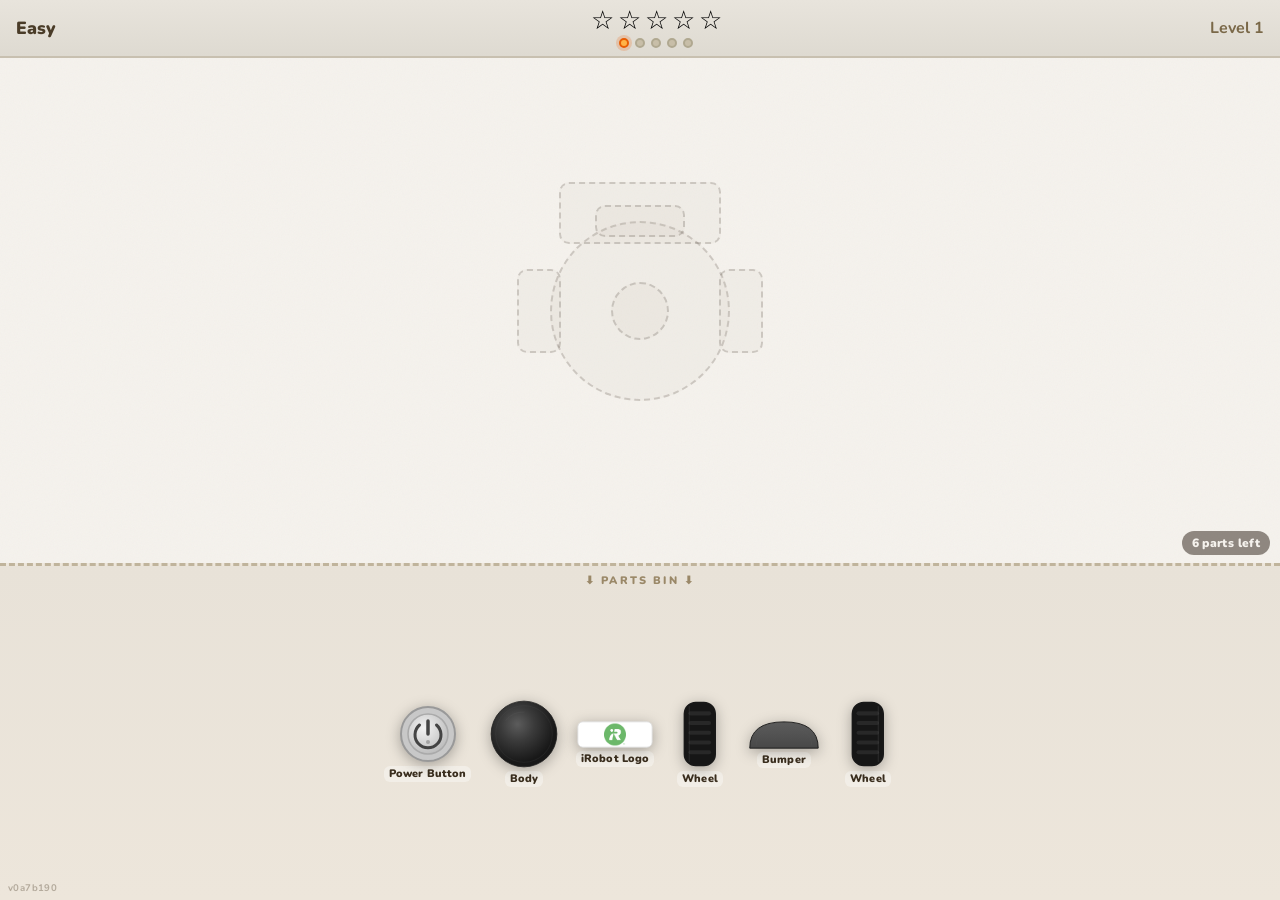
==== game/index.html @ eeab1be5 "Add version stamp to bottom-left corner Shows short git hash (v0a7b190) so it's easy to confirm whic" ====
<!DOCTYPE html>
<html lang="en">
<head>
  <meta charset="UTF-8">
  <meta name="viewport" content="width=device-width, initial-scale=1.0, user-scalable=no">
  <title>Build a Robot Vacuum! 🤖</title>
  <link rel="preconnect" href="https://fonts.googleapis.com">
  <link href="https://fonts.googleapis.com/css2?family=Nunito:wght@700;900&display=swap" rel="stylesheet">
  <link rel="stylesheet" href="style.css">
</head>
<body>

  <!-- TOP BAR -->
  <div id="top-bar">
    <div id="level-name">Easy</div>
    <div id="top-center">
      <div id="stars-row"></div>
      <div id="level-dots"></div>
    </div>
    <div id="level-num">Level 1</div>
  </div>

  <!-- MAIN GAME AREA -->
  <div id="game-wrap">

    <!-- PUZZLE AREA -->
    <div id="puzzle-area">
      <canvas id="trail-canvas"></canvas>

      <!-- Snap hints rendered here by JS -->
      <div id="snap-hints"></div>

      <!-- Snapped parts rendered here -->
      <div id="snap-layer"></div>

      <!-- Parts remaining badge -->
      <div id="parts-counter"></div>
    </div>

    <!-- PARTS TRAY -->
    <div id="tray-wrap">
      <div id="tray-label">⬇ PARTS BIN ⬇</div>
      <div id="parts-tray"></div>
    </div>

  </div>

  <!-- OVERLAYS -->
  <div id="version">v0a7b190</div>

  <div id="toast" role="status" aria-live="polite"></div>

  <div id="clean-overlay" class="hidden">
    <div id="clean-backdrop"></div>
    <div id="clean-content">
      <div id="clean-text">CLEAN! ✨</div>
      <button id="next-btn" aria-label="Next Level"></button>
    </div>
  </div>

  <script src="parts.js"></script>
  <script src="audio.js"></script>
  <script src="game.js"></script>
</body>
</html>
---- game/style.css ----
/* ══════════════════════════════════════════════════════
   Reset & base
══════════════════════════════════════════════════════ */
*, *::before, *::after { box-sizing: border-box; margin: 0; padding: 0; }

body {
  font-family: 'Nunito', 'Arial Rounded MT Bold', sans-serif;
  background-color: #F5F2ED;
  /* subtle floor noise texture */
  background-image: url("data:image/svg+xml,%3Csvg xmlns='http://www.w3.org/2000/svg' width='300' height='300'%3E%3Cfilter id='n'%3E%3CfeTurbulence type='fractalNoise' baseFrequency='0.75' numOctaves='4' stitchTiles='stitch'/%3E%3C/filter%3E%3Crect width='300' height='300' filter='url(%23n)' opacity='0.035'/%3E%3C/svg%3E");
  overflow: hidden;
  height: 100dvh;
  display: flex;
  flex-direction: column;
  user-select: none;
  touch-action: none;
  -webkit-tap-highlight-color: transparent;
}

/* ══════════════════════════════════════════════════════
   Top bar
══════════════════════════════════════════════════════ */
#top-bar {
  display: flex;
  align-items: center;
  justify-content: space-between;
  padding: 6px 16px;
  background: linear-gradient(180deg, #E8E4DC 0%, #DEDAD1 100%);
  border-bottom: 2px solid #C8C0B0;
  min-height: 58px;
  flex-shrink: 0;
  gap: 8px;
}

#level-name {
  font-size: clamp(0.85rem, 2.5vw, 1.1rem);
  font-weight: 900;
  color: #4A3C28;
  min-width: 100px;
  white-space: nowrap;
}

#top-center {
  display: flex;
  flex-direction: column;
  align-items: center;
  gap: 4px;
}

#stars-row {
  display: flex;
  gap: 4px;
  justify-content: center;
}

.star-icon {
  font-size: clamp(1.2rem, 4vw, 1.6rem);
  line-height: 1;
  transition: transform 0.3s;
}
.star-icon.filled { filter: drop-shadow(0 0 5px #FFD700); }
.star-icon.pop    { animation: starPop 0.45s cubic-bezier(0.34,1.56,0.64,1); }

/* Level progress dots */
#level-dots {
  display: flex;
  gap: 6px;
  justify-content: center;
}

.level-dot {
  width: 10px;
  height: 10px;
  border-radius: 50%;
  background: #C8BEA8;
  border: 2px solid #B0A890;
  transition: background 0.3s, transform 0.3s;
}
.level-dot.done {
  background: #E85D04;
  border-color: #C04A00;
  transform: scale(1.15);
}
.level-dot.current {
  background: #FFB347;
  border-color: #E85D04;
  box-shadow: 0 0 0 3px rgba(232,93,4,0.2);
}

#level-num {
  font-size: clamp(0.8rem, 2vw, 1rem);
  font-weight: 700;
  color: #7A6848;
  min-width: 68px;
  text-align: right;
  white-space: nowrap;
}

/* ══════════════════════════════════════════════════════
   Layout
══════════════════════════════════════════════════════ */
#game-wrap {
  flex: 1;
  display: flex;
  flex-direction: column;
  overflow: hidden;
  min-height: 0;
}

/* ══════════════════════════════════════════════════════
   Puzzle area
══════════════════════════════════════════════════════ */
#puzzle-area {
  flex: 0 0 60%;
  position: relative;
  overflow: hidden;
  min-height: 0;
}

#trail-canvas {
  position: absolute;
  inset: 0;
  pointer-events: none;
  z-index: 6;
}


#snap-hints {
  position: absolute;
  inset: 0;
  pointer-events: none;
  z-index: 2;
}

.snap-hint {
  position: absolute;
  border: 2.5px dashed rgba(80,70,60,0.22);
  border-radius: 10px;
  background: rgba(180,170,155,0.07);
  transform: translate(-50%, -50%);
  pointer-events: none;
  transition: opacity 0.35s ease, transform 0.35s ease;
  z-index: 2;
}
.snap-hint.filled {
  opacity: 0;
  transform: translate(-50%, -50%) scale(0.8);
}

/* Round hints for circular parts */
.snap-hint.round { border-radius: 50%; }

#snap-layer {
  position: absolute;
  inset: 0;
  pointer-events: none;
  z-index: 10;
}

/* Parts remaining counter */
#parts-counter {
  position: absolute;
  bottom: 8px;
  right: 10px;
  background: rgba(60,50,40,0.55);
  color: #F5F2ED;
  font-size: 0.75rem;
  font-weight: 900;
  padding: 4px 10px;
  border-radius: 20px;
  pointer-events: none;
  z-index: 20;
  letter-spacing: 0.03em;
  transition: opacity 0.3s;
}

/* ══════════════════════════════════════════════════════
   Parts tray
══════════════════════════════════════════════════════ */
#tray-wrap {
  flex: 0 0 40%;
  border-top: 3px dashed #C0B49C;
  background: linear-gradient(180deg, #E8E2D8 0%, #EDE6DB 100%);
  display: flex;
  flex-direction: column;
  padding: 5px 0 4px;
  overflow: hidden;
  min-height: 0;
}

#tray-label {
  text-align: center;
  font-size: 0.68rem;
  font-weight: 900;
  letter-spacing: 0.20em;
  color: #9A8868;
  text-transform: uppercase;
  flex-shrink: 0;
  padding: 2px 0 3px;
  position: relative;
}

/* Fade-out edges hint that tray scrolls */
#tray-wrap {
  position: relative;
}
#tray-wrap::after {
  content: '';
  position: absolute;
  right: 0;
  top: 0;
  bottom: 0;
  width: 36px;
  background: linear-gradient(to right, transparent, rgba(237,226,216,0.90));
  pointer-events: none;
  z-index: 20;
  border-radius: 0 0 0 0;
  opacity: 0;
  transition: opacity 0.3s;
}
#tray-wrap.overflows::after {
  opacity: 1;
}

#parts-tray {
  flex: 1;
  display: flex;
  flex-direction: row;
  align-items: center;
  justify-content: center;       /* centres when parts fit; scrolls when they don't */
  gap: 10px;
  flex-wrap: nowrap;             /* single row — spec requirement */
  padding: 4px 14px;
  overflow-x: auto;
  overflow-y: hidden;
  min-height: 0;
  scroll-behavior: smooth;
  -webkit-overflow-scrolling: touch;
  scrollbar-width: none;         /* hide scrollbar — kids won't use it */
}
#parts-tray::-webkit-scrollbar { display: none; }

/* ══════════════════════════════════════════════════════
   Parts
══════════════════════════════════════════════════════ */
.part-wrap {
  display: flex;
  flex-direction: column;
  align-items: center;
  gap: 3px;
  cursor: grab;
  touch-action: none;
  /* minimum 64px touch target for little fingers */
  min-width: 64px;
  min-height: 64px;
  justify-content: center;
  border-radius: 12px;
  padding: 6px 4px;
  -webkit-tap-highlight-color: transparent;
}

/* Scale down SVGs inside the tray so all parts fit without the row becoming enormous */
#parts-tray .part-wrap svg {
  max-width: clamp(42px, 10vw, 76px);
  max-height: clamp(42px, 8.5vw, 68px);
  width: auto;
  height: auto;
}

.part-wrap.floating {
  animation: wiggleFloat 3.4s ease-in-out infinite;
}

.part-wrap svg {
  filter: drop-shadow(0 3px 7px rgba(0,0,0,0.30));
  display: block;
  pointer-events: none;
  max-width: 100%;
  max-height: 100%;
}

.part-label {
  font-size: clamp(0.52rem, 1.5vw, 0.68rem);
  font-weight: 900;
  color: #3A2E1E;
  text-align: center;
  pointer-events: none;
  white-space: nowrap;
  background: rgba(245,242,237,0.7);
  padding: 1px 5px;
  border-radius: 6px;
  line-height: 1.3;
  letter-spacing: 0.01em;
}

.part-wrap.dragging {
  transform: scale(1.13) !important;
  animation: none !important;
  cursor: grabbing;
  z-index: 3000 !important;
  position: fixed !important;
}

.part-wrap.dragging svg {
  filter: drop-shadow(0 10px 24px rgba(0,0,0,0.55));
}

.part-wrap.snapped {
  cursor: default;
  animation: none !important;
  position: absolute !important;
  padding: 0;
  border-radius: 0;
  min-width: unset;
  min-height: unset;
}

.part-wrap.snapped .part-label { display: none; }

.part-wrap.glow svg {
  filter:
    drop-shadow(0 0 0px #4CAF50)
    drop-shadow(0 0 16px #4CAF50)
    drop-shadow(0 4px 8px rgba(0,0,0,0.3));
  animation: glowPulse 0.55s ease;
}

.part-wrap.bounce-back {
  animation: bounceBack 0.55s cubic-bezier(0.34,1.56,0.64,1) !important;
}

/* ══════════════════════════════════════════════════════
   Version stamp
══════════════════════════════════════════════════════ */
#version {
  position: fixed;
  bottom: 6px;
  left: 8px;
  font-size: 0.6rem;
  font-weight: 700;
  color: rgba(74,60,40,0.35);
  pointer-events: none;
  z-index: 9999;
  letter-spacing: 0.04em;
}

/* ══════════════════════════════════════════════════════
   Toast
══════════════════════════════════════════════════════ */
#toast {
  position: fixed;
  top: 68px;
  left: 50%;
  transform: translateX(-50%) translateY(-24px);
  background: linear-gradient(135deg, #FF8C42, #E85D04);
  color: #fff;
  font-size: clamp(1rem, 3.5vw, 1.3rem);
  font-weight: 900;
  padding: 10px 30px;
  border-radius: 40px;
  box-shadow: 0 4px 24px rgba(0,0,0,0.22);
  opacity: 0;
  pointer-events: none;
  z-index: 3000;
  transition: opacity 0.22s, transform 0.22s;
  white-space: nowrap;
}

#toast.show {
  opacity: 1;
  transform: translateX(-50%) translateY(0);
}

/* ══════════════════════════════════════════════════════
   Completion overlay
══════════════════════════════════════════════════════ */
#clean-overlay {
  position: fixed;
  inset: 0;
  display: flex;
  align-items: center;
  justify-content: center;
  z-index: 4000;
  pointer-events: none;
}

#clean-overlay.hidden { display: none; }

#clean-backdrop {
  position: absolute;
  inset: 0;
  background: rgba(245,242,237,0.6);
  backdrop-filter: blur(2px);
  -webkit-backdrop-filter: blur(2px);
}

#clean-content {
  position: relative;
  display: flex;
  flex-direction: column;
  align-items: center;
  gap: 20px;
  z-index: 1;
}

#clean-text {
  font-size: clamp(3.5rem, 14vw, 7rem);
  font-weight: 900;
  color: #2ECC71;
  text-shadow:
    0 5px 24px rgba(46,204,113,0.55),
    0 2px 0 #1a9e54,
    0 -1px 0 rgba(255,255,255,0.4);
  animation: popIn 0.55s cubic-bezier(0.34,1.56,0.64,1);
  pointer-events: none;
  text-align: center;
  line-height: 1.1;
  padding: 0 20px;
}

#next-btn {
  font-family: 'Nunito', sans-serif;
  font-size: clamp(1.2rem, 4vw, 1.6rem);
  font-weight: 900;
  color: #fff;
  background: linear-gradient(135deg, #FF8C42 0%, #E85D04 100%);
  border: none;
  border-radius: 60px;
  padding: 18px 52px;
  cursor: pointer;
  box-shadow: 0 6px 28px rgba(232,93,4,0.45), 0 2px 0 #B03C00;
  opacity: 0;
  transform: translateY(24px);
  transition: opacity 0.4s, transform 0.4s;
  pointer-events: none;
  white-space: nowrap;
  letter-spacing: 0.02em;
}

#next-btn.visible {
  opacity: 1;
  transform: translateY(0);
  pointer-events: auto;
}

#next-btn:active {
  transform: scale(0.95) translateY(1px);
  box-shadow: 0 3px 14px rgba(232,93,4,0.4);
}

/* ══════════════════════════════════════════════════════
   Particles
══════════════════════════════════════════════════════ */
.confetti {
  position: fixed;
  width: 13px;
  height: 13px;
  border-radius: 3px;
  pointer-events: none;
  z-index: 3500;
  animation: confettiFall var(--dur) ease-out forwards;
}

.star-burst {
  position: fixed;
  font-size: 1.3rem;
  line-height: 1;
  pointer-events: none;
  z-index: 3200;
  animation: starFloat var(--dur) ease-out forwards;
}

/* ══════════════════════════════════════════════════════
   Keyframes
══════════════════════════════════════════════════════ */
@keyframes wiggleFloat {
  0%          { transform: translateY(0px)  rotate(0deg);  }
  20%         { transform: translateY(-4px) rotate(-4deg); }
  40%         { transform: translateY(-4px) rotate(0deg);  }
  60%         { transform: translateY(-3px) rotate(4deg);  }
  80%         { transform: translateY(-1px) rotate(0deg);  }
  100%        { transform: translateY(0px)  rotate(0deg);  }
}

@keyframes glowPulse {
  0%   { filter: drop-shadow(0 0 0px  #4CAF50) drop-shadow(0 4px 8px rgba(0,0,0,0.3)); }
  45%  { filter: drop-shadow(0 0 20px #4CAF50) drop-shadow(0 0 36px rgba(76,175,80,0.6)); }
  100% { filter: drop-shadow(0 0 8px  #4CAF50) drop-shadow(0 4px 8px rgba(0,0,0,0.3)); }
}

@keyframes bounceBack {
  0%   { transform: scale(1.13) rotate(0deg); }
  30%  { transform: scale(0.88) rotate(-6deg); }
  60%  { transform: scale(1.06) rotate(3deg);  }
  80%  { transform: scale(0.97) rotate(-1deg); }
  100% { transform: scale(1)    rotate(0deg);  }
}

@keyframes popIn {
  0%   { transform: scale(0.2) rotate(-10deg); opacity: 0; }
  70%  { transform: scale(1.12) rotate(2deg);  opacity: 1; }
  100% { transform: scale(1)    rotate(0deg);  opacity: 1; }
}

@keyframes confettiFall {
  0%   { transform: translate(0,0)                    rotate(0deg);       opacity: 1; }
  100% { transform: translate(var(--dx), var(--dy))   rotate(var(--rot)); opacity: 0; }
}

@keyframes starFloat {
  0%   { transform: translate(0,0) scale(1.2); opacity: 1; }
  100% { transform: translate(var(--dx), var(--dy)) scale(0); opacity: 0; }
}

@keyframes starPop {
  0%   { transform: scale(1);   }
  50%  { transform: scale(1.7); }
  100% { transform: scale(1);   }
}

@keyframes sensorGlow {
  0%, 100% { opacity: 0.5; }
  50%       { opacity: 1;   filter: drop-shadow(0 0 8px #00FF88) drop-shadow(0 0 16px #00FF88); }
}

@keyframes sideBrushSpin {
  from { transform: rotate(0deg);   }
  to   { transform: rotate(360deg); }
}

@keyframes snapLayerSpin {
  from { transform: rotate(0deg);   }
  to   { transform: rotate(360deg); }
}

@keyframes vacuumBounce {
  0%, 100% { transform: scale(1);    }
  50%       { transform: scale(1.04); }
}
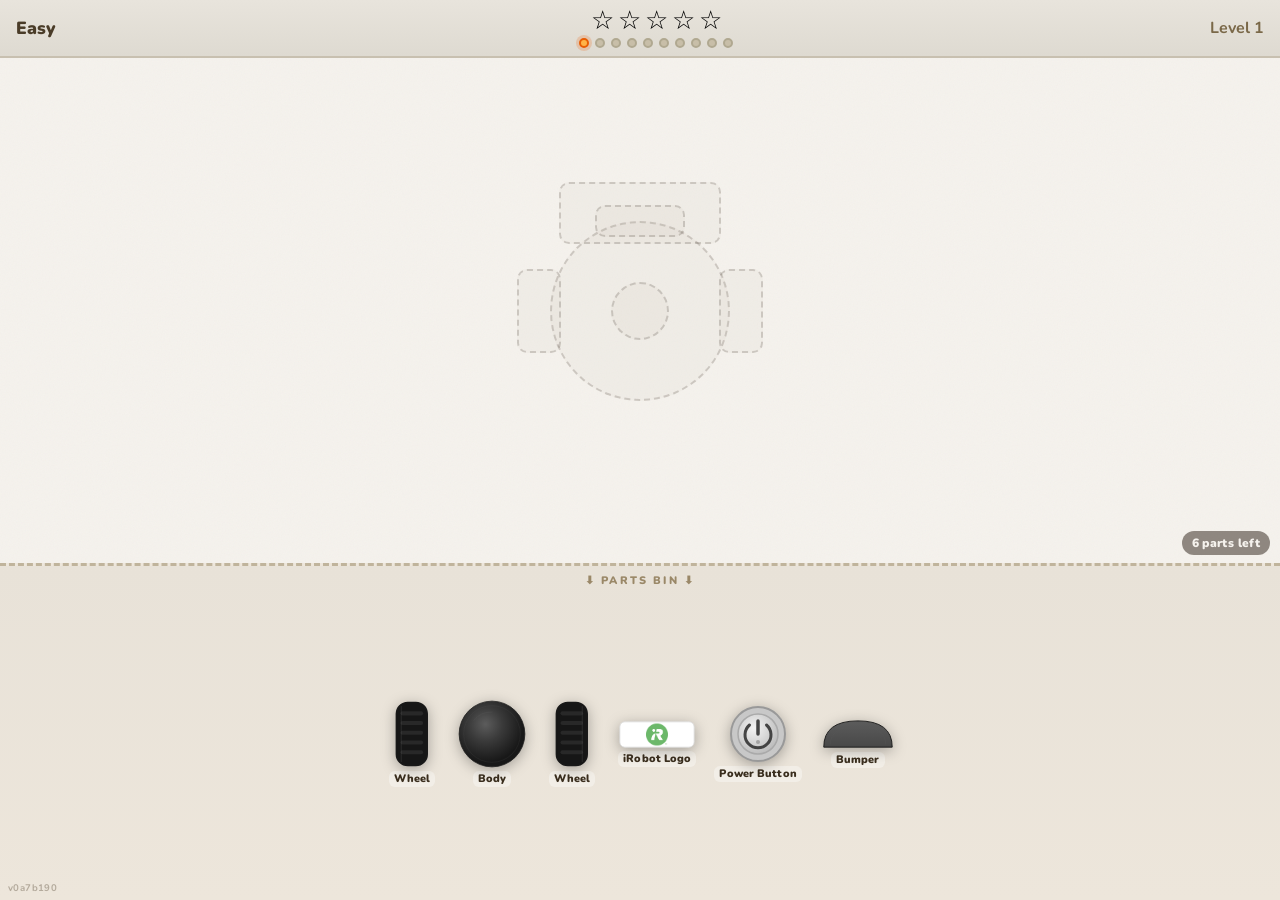
==== commit d5533f71: "Play mode: CLEAN text fades, next-level logo button slides in from bottom-right - After completion, " ====
--- a/game/index.html
+++ b/game/index.html
@@ -54,9 +54,10 @@
     <div id="clean-backdrop"></div>
     <div id="clean-content">
       <div id="clean-text">CLEAN! ✨</div>
-      <button id="next-btn" aria-label="Next Level"></button>
     </div>
   </div>
+
+  <button id="next-btn" aria-label="Next Level"></button>
 
   <script src="parts.js"></script>
   <script src="audio.js"></script>
--- a/game/style.css
+++ b/game/style.css
@@ -419,33 +419,57 @@
 }
 
 #next-btn {
+  position: fixed;
+  bottom: 24px;
+  right: 20px;
+  z-index: 5000;
   font-family: 'Nunito', sans-serif;
-  font-size: clamp(1.2rem, 4vw, 1.6rem);
+  font-size: clamp(1rem, 3.5vw, 1.3rem);
   font-weight: 900;
   color: #fff;
   background: linear-gradient(135deg, #FF8C42 0%, #E85D04 100%);
   border: none;
   border-radius: 60px;
-  padding: 18px 52px;
+  padding: 14px 22px;
   cursor: pointer;
-  box-shadow: 0 6px 28px rgba(232,93,4,0.45), 0 2px 0 #B03C00;
+  box-shadow: 0 6px 28px rgba(232,93,4,0.55), 0 2px 0 #B03C00;
   opacity: 0;
-  transform: translateY(24px);
-  transition: opacity 0.4s, transform 0.4s;
+  transform: translateX(120px);
+  transition: opacity 0.5s, transform 0.5s cubic-bezier(0.34,1.56,0.64,1);
   pointer-events: none;
   white-space: nowrap;
   letter-spacing: 0.02em;
+  display: flex;
+  align-items: center;
+  gap: 10px;
+}
+
+#next-btn .next-logo {
+  height: 26px;
+  width: auto;
+  max-width: 72px;
+  border-radius: 5px;
+  background: white;
+  padding: 2px 5px;
+  display: block;
+  object-fit: contain;
 }
 
 #next-btn.visible {
   opacity: 1;
-  transform: translateY(0);
+  transform: translateX(0);
   pointer-events: auto;
 }
 
 #next-btn:active {
-  transform: scale(0.95) translateY(1px);
+  transform: scale(0.95);
   box-shadow: 0 3px 14px rgba(232,93,4,0.4);
+}
+
+#clean-overlay.fading #clean-backdrop,
+#clean-overlay.fading #clean-text {
+  opacity: 0;
+  transition: opacity 1s ease;
 }
 
 /* ══════════════════════════════════════════════════════
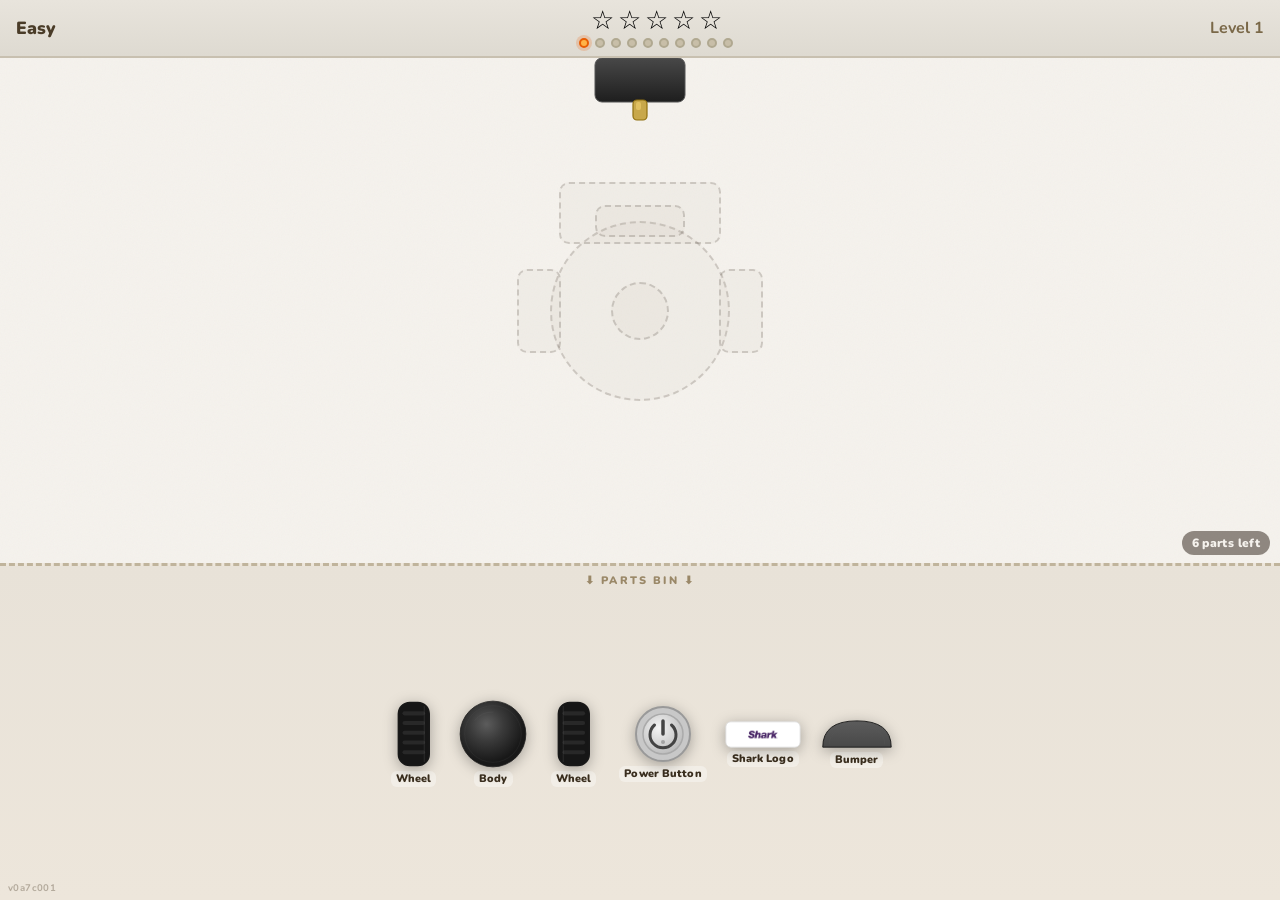
==== commit 23a63745: "Fix drag regression + hide parts bin during play - audio.js was missing a getAudioCtx stub; attachDr" ====
--- a/game/index.html
+++ b/game/index.html
@@ -46,7 +46,7 @@
   </div>
 
   <!-- OVERLAYS -->
-  <div id="version">v0a7b190</div>
+  <div id="version">v0a7c001</div>
 
   <div id="toast" role="status" aria-live="polite"></div>
 
--- a/game/style.css
+++ b/game/style.css
@@ -117,11 +117,38 @@
   min-height: 0;
 }
 
+/* During play mode, hide the parts bin and give the robots the whole area */
+body.play-mode #tray-wrap { display: none; }
+body.play-mode #puzzle-area { flex: 1 1 auto; }
+
 #trail-canvas {
   position: absolute;
   inset: 0;
   pointer-events: none;
   z-index: 6;
+}
+
+#play-dock {
+  position: absolute;
+  top: 0;
+  left: 0;
+  width: 100%;
+  z-index: 50;
+  pointer-events: none;            /* empty space lets taps hit canvas below */
+  touch-action: manipulation;
+  user-select: none;
+  -webkit-user-select: none;
+}
+#play-dock .dock-station { cursor: pointer; }
+#play-dock .dock-station:active { opacity: 0.75; }
+
+/* Power button glows when robot is docked and waiting */
+.play-docked [data-part-id="powerBtn"] {
+  animation: powerPulse 1.3s ease-in-out infinite !important;
+}
+@keyframes powerPulse {
+  0%, 100% { filter: drop-shadow(0 0 0px rgba(255,200,0,0)); }
+  50%       { filter: drop-shadow(0 0 18px rgba(255,200,0,0.95)); }
 }
 
 
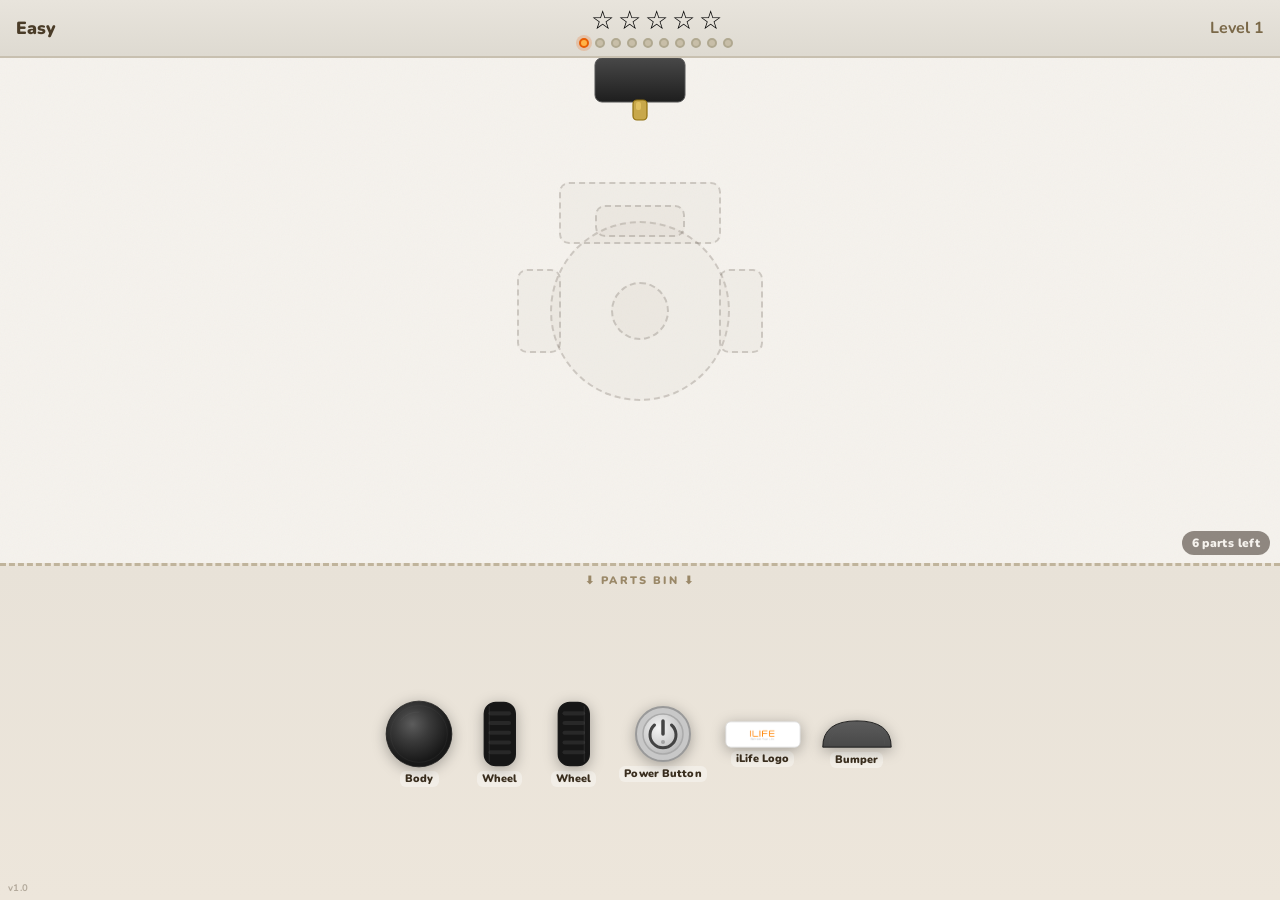
==== commit b2cbecea: "Reset version badge to v1.0 Going forward, bump by 0.1 per change.  https://claude.ai/code/session_0" ====
--- a/game/index.html
+++ b/game/index.html
@@ -46,7 +46,7 @@
   </div>
 
   <!-- OVERLAYS -->
-  <div id="version">v0a7c001</div>
+  <div id="version">v1.0</div>
 
   <div id="toast" role="status" aria-live="polite"></div>
 
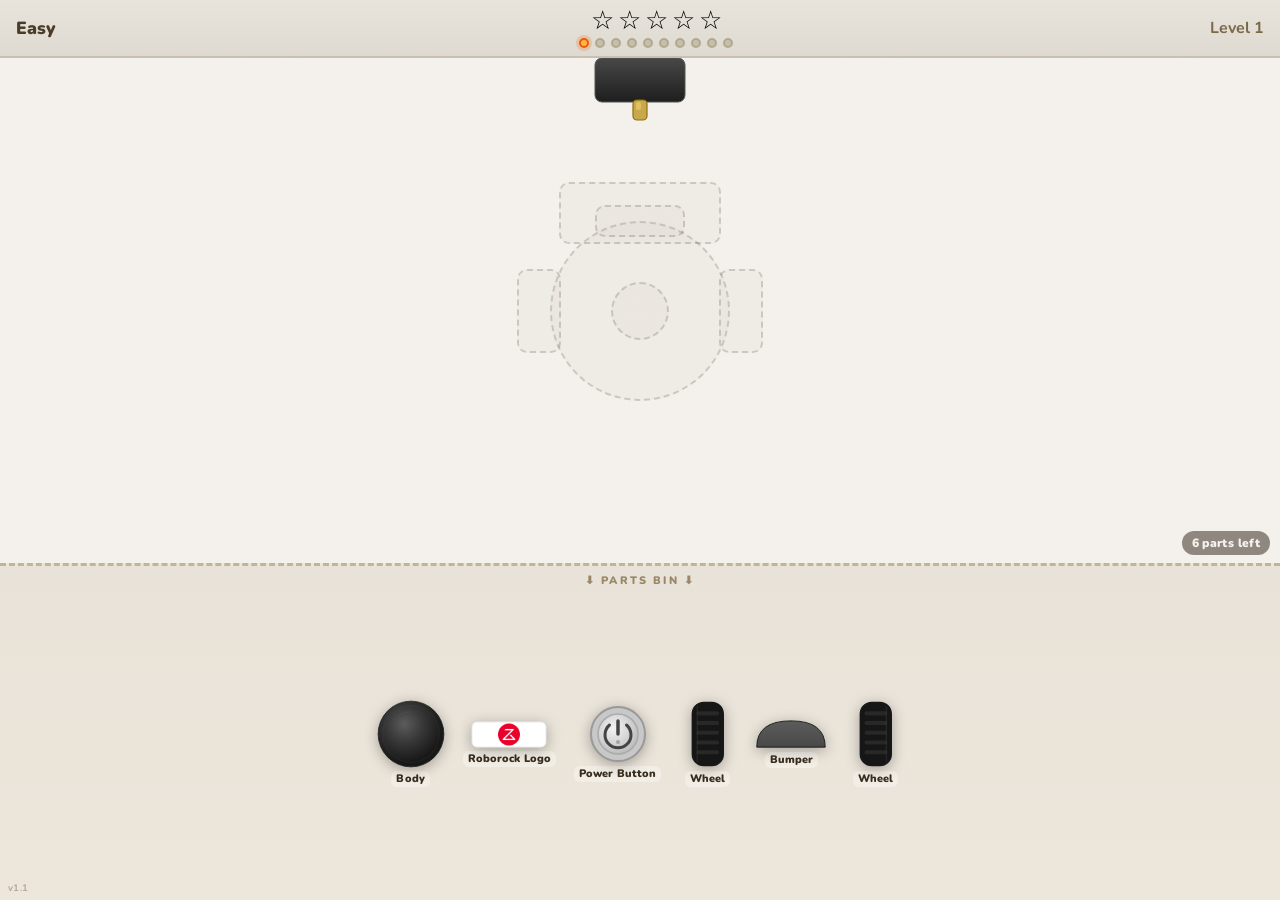
==== commit ada4f90c: "v1.1 — cache-busting for HTML/CSS/JS Safari (especially on iOS) aggressively caches static files, so" ====
--- a/game/index.html
+++ b/game/index.html
@@ -3,10 +3,13 @@
 <head>
   <meta charset="UTF-8">
   <meta name="viewport" content="width=device-width, initial-scale=1.0, user-scalable=no">
+  <meta http-equiv="Cache-Control" content="no-cache, no-store, must-revalidate">
+  <meta http-equiv="Pragma" content="no-cache">
+  <meta http-equiv="Expires" content="0">
   <title>Build a Robot Vacuum! 🤖</title>
   <link rel="preconnect" href="https://fonts.googleapis.com">
   <link href="https://fonts.googleapis.com/css2?family=Nunito:wght@700;900&display=swap" rel="stylesheet">
-  <link rel="stylesheet" href="style.css">
+  <link rel="stylesheet" href="style.css?v=1.1">
 </head>
 <body>
 
@@ -46,7 +49,7 @@
   </div>
 
   <!-- OVERLAYS -->
-  <div id="version">v1.0</div>
+  <div id="version">v1.1</div>
 
   <div id="toast" role="status" aria-live="polite"></div>
 
@@ -59,8 +62,8 @@
 
   <button id="next-btn" aria-label="Next Level"></button>
 
-  <script src="parts.js"></script>
-  <script src="audio.js"></script>
-  <script src="game.js"></script>
+  <script src="parts.js?v=1.1"></script>
+  <script src="audio.js?v=1.1"></script>
+  <script src="game.js?v=1.1"></script>
 </body>
 </html>
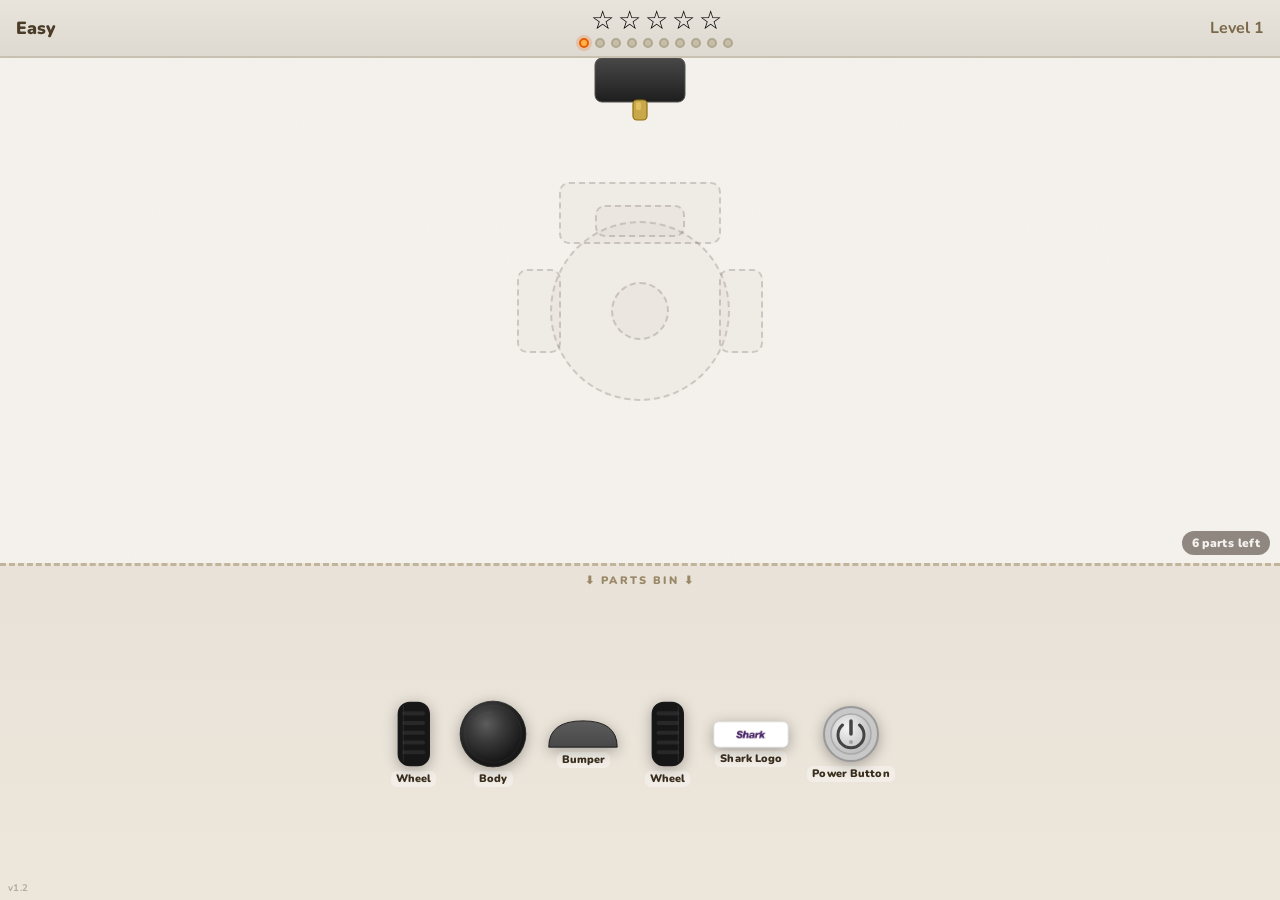
==== commit c896fafd: "v1.2 — lock fleet clone to capture-time size so power button stays below dock Bug: entering play mod" ====
--- a/game/index.html
+++ b/game/index.html
@@ -9,7 +9,7 @@
   <title>Build a Robot Vacuum! 🤖</title>
   <link rel="preconnect" href="https://fonts.googleapis.com">
   <link href="https://fonts.googleapis.com/css2?family=Nunito:wght@700;900&display=swap" rel="stylesheet">
-  <link rel="stylesheet" href="style.css?v=1.1">
+  <link rel="stylesheet" href="style.css?v=1.2">
 </head>
 <body>
 
@@ -49,7 +49,7 @@
   </div>
 
   <!-- OVERLAYS -->
-  <div id="version">v1.1</div>
+  <div id="version">v1.2</div>
 
   <div id="toast" role="status" aria-live="polite"></div>
 
@@ -62,8 +62,8 @@
 
   <button id="next-btn" aria-label="Next Level"></button>
 
-  <script src="parts.js?v=1.1"></script>
-  <script src="audio.js?v=1.1"></script>
-  <script src="game.js?v=1.1"></script>
+  <script src="parts.js?v=1.2"></script>
+  <script src="audio.js?v=1.2"></script>
+  <script src="game.js?v=1.2"></script>
 </body>
 </html>
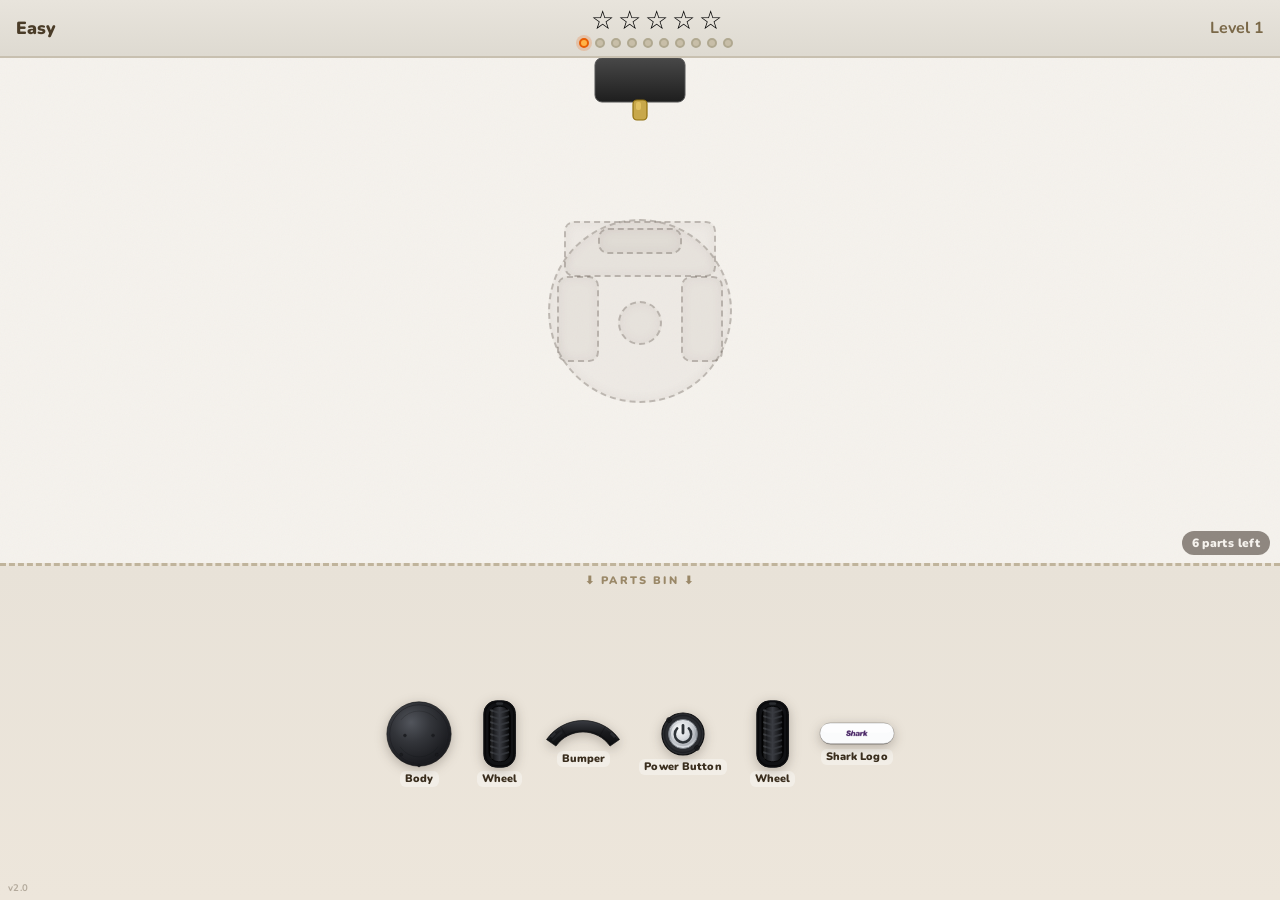
==== commit 2f57de44: "v2.0 — realistic underside redesign, accurate part placement, transparent logos Robot now renders as" ====
--- a/game/index.html
+++ b/game/index.html
@@ -9,7 +9,7 @@
   <title>Build a Robot Vacuum! 🤖</title>
   <link rel="preconnect" href="https://fonts.googleapis.com">
   <link href="https://fonts.googleapis.com/css2?family=Nunito:wght@700;900&display=swap" rel="stylesheet">
-  <link rel="stylesheet" href="style.css?v=1.2">
+  <link rel="stylesheet" href="style.css?v=2.0">
 </head>
 <body>
 
@@ -49,7 +49,7 @@
   </div>
 
   <!-- OVERLAYS -->
-  <div id="version">v1.2</div>
+  <div id="version">v2.0</div>
 
   <div id="toast" role="status" aria-live="polite"></div>
 
@@ -62,8 +62,8 @@
 
   <button id="next-btn" aria-label="Next Level"></button>
 
-  <script src="parts.js?v=1.2"></script>
-  <script src="audio.js?v=1.2"></script>
-  <script src="game.js?v=1.2"></script>
+  <script src="parts.js?v=2.0"></script>
+  <script src="audio.js?v=2.0"></script>
+  <script src="game.js?v=2.0"></script>
 </body>
 </html>
--- a/game/style.css
+++ b/game/style.css
@@ -161,9 +161,10 @@
 
 .snap-hint {
   position: absolute;
-  border: 2.5px dashed rgba(80,70,60,0.22);
+  border: 2px dashed rgba(80,70,60,0.30);
   border-radius: 10px;
-  background: rgba(180,170,155,0.07);
+  background: rgba(180,170,155,0.10);
+  box-shadow: inset 0 0 12px rgba(80,70,60,0.06);
   transform: translate(-50%, -50%);
   pointer-events: none;
   transition: opacity 0.35s ease, transform 0.35s ease;
@@ -299,11 +300,16 @@
 }
 
 .part-wrap svg {
-  filter: drop-shadow(0 3px 7px rgba(0,0,0,0.30));
+  filter: drop-shadow(0 3px 6px rgba(40,30,20,0.28));
   display: block;
   pointer-events: none;
   max-width: 100%;
   max-height: 100%;
+}
+
+/* The chassis carries its own painted floor shadow — don't double it */
+.part-wrap.snapped svg {
+  filter: drop-shadow(0 2px 4px rgba(40,30,20,0.18));
 }
 
 .part-label {
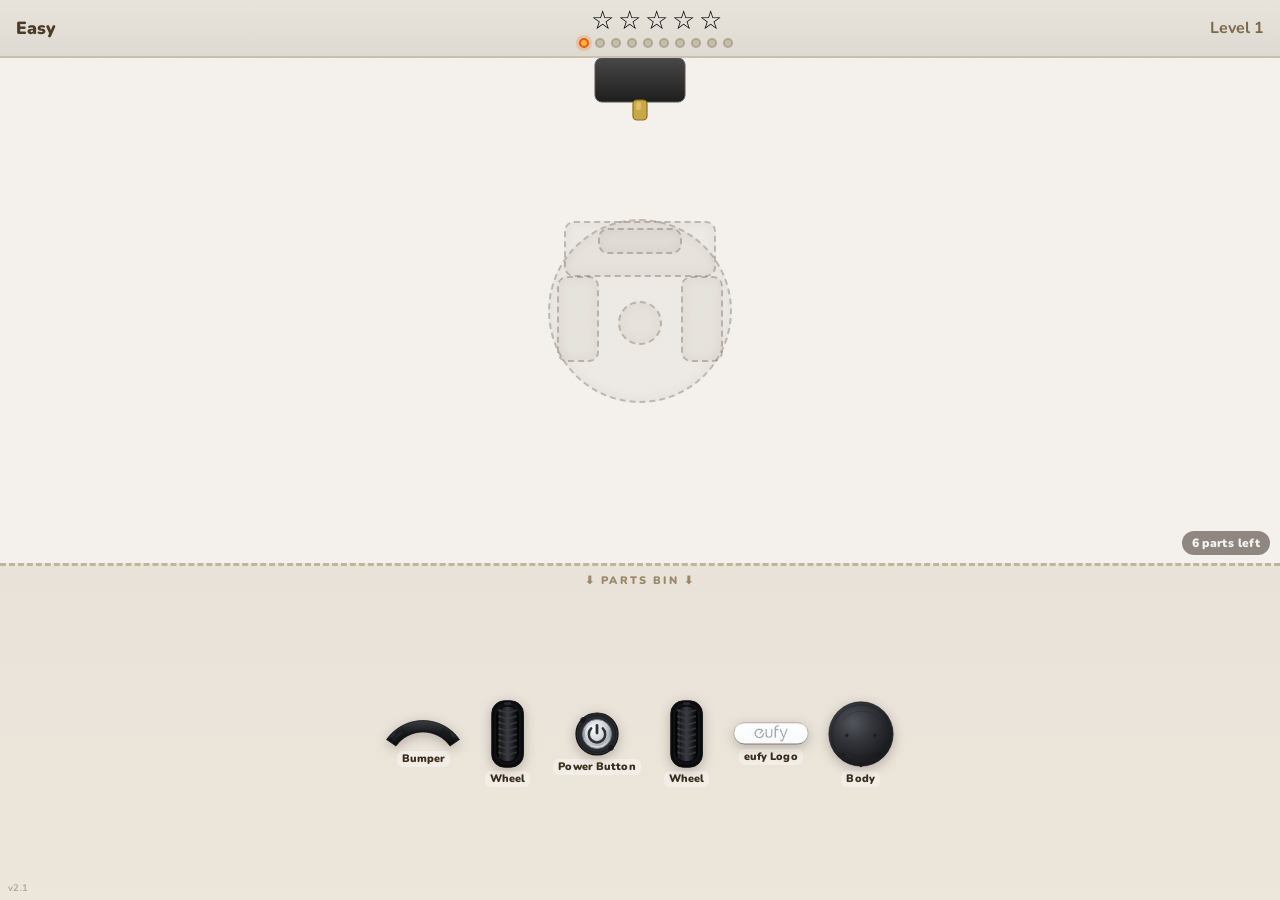
==== commit 50e226cb: "v2.1 — bumper physics: robots collide and bounce off each other Play mode now runs circle-vs-circle " ====
--- a/game/index.html
+++ b/game/index.html
@@ -9,7 +9,7 @@
   <title>Build a Robot Vacuum! 🤖</title>
   <link rel="preconnect" href="https://fonts.googleapis.com">
   <link href="https://fonts.googleapis.com/css2?family=Nunito:wght@700;900&display=swap" rel="stylesheet">
-  <link rel="stylesheet" href="style.css?v=2.0">
+  <link rel="stylesheet" href="style.css?v=2.1">
 </head>
 <body>
 
@@ -49,7 +49,7 @@
   </div>
 
   <!-- OVERLAYS -->
-  <div id="version">v2.0</div>
+  <div id="version">v2.1</div>
 
   <div id="toast" role="status" aria-live="polite"></div>
 
@@ -62,8 +62,8 @@
 
   <button id="next-btn" aria-label="Next Level"></button>
 
-  <script src="parts.js?v=2.0"></script>
-  <script src="audio.js?v=2.0"></script>
-  <script src="game.js?v=2.0"></script>
+  <script src="parts.js?v=2.1"></script>
+  <script src="audio.js?v=2.1"></script>
+  <script src="game.js?v=2.1"></script>
 </body>
 </html>
